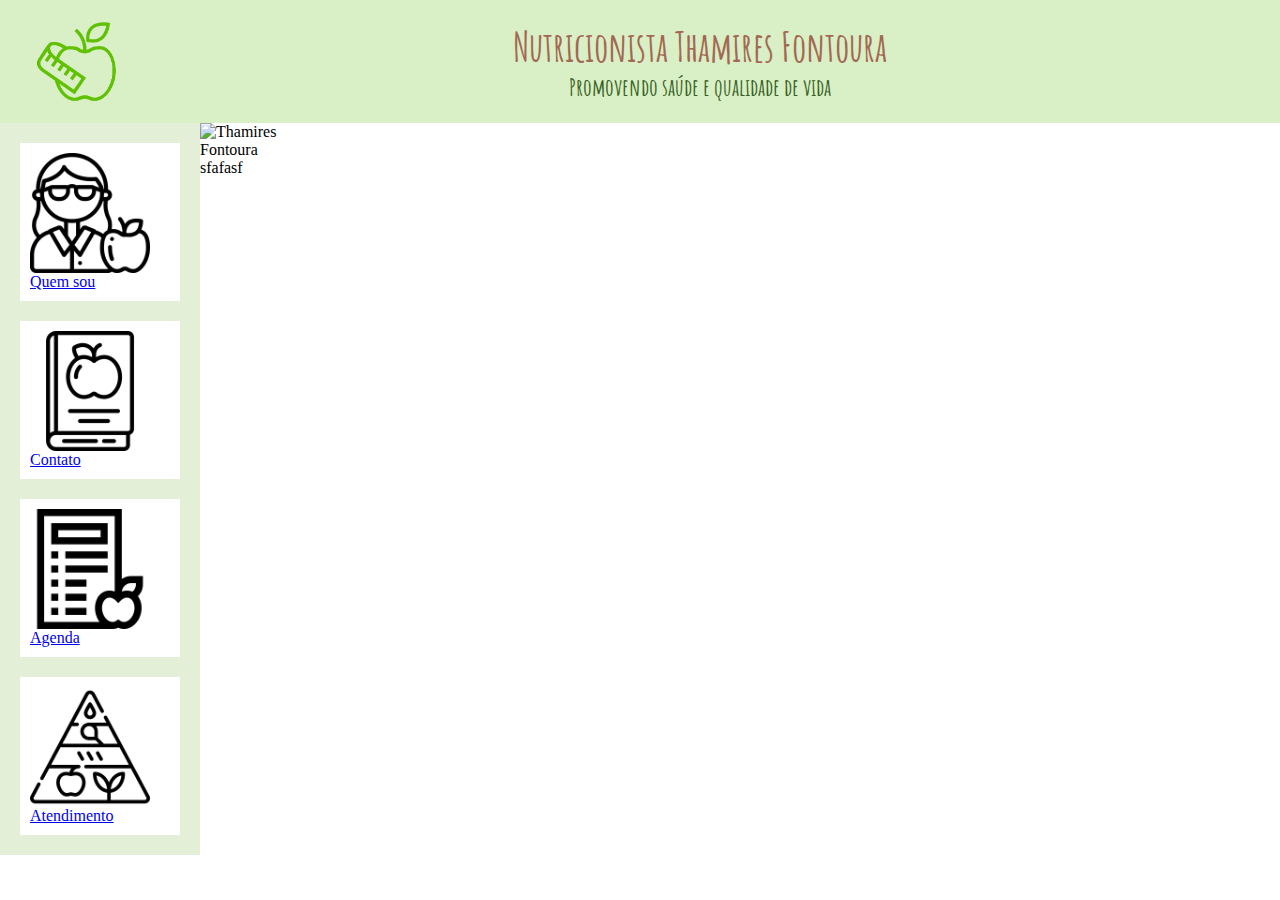
==== index.html @ 33076f17 "cc" ====
<!DOCTYPE html>
<html lang="pt-br">
<head>
    <meta charset="UTF-8">
    <meta http-equiv="X-UA-Compatible" content="IE=edge">
    <meta name="viewport" content="width=device-width, initial-scale=1.0">
    <link rel="stylesheet" href="style.css">
    <title>Site nutricionista</title>
</head>
<body>
    
    <div class="container">
        <header class="cabecalho">
            <a href="#"><img src="logo.png" alt="Logo"></a>
            <div class="item-container">
                <h1>Nutricionista Thamires Fontoura</h1>
                <h2>Promovendo saúde e qualidade de vida</h2>
            </div>
        </header>

        <nav class="sidenav">
            <ul>
                <li>
                    <a href="#">
                        <img src="quemsou.png" alt="Quem sou">
                        <span>Quem sou</span>
                    </a>
                </li>
                <li>
                    <a href="#">
                        <img src="contato.png" alt="Contato">
                        <span>Contato</span>
                    </a>
                </li>
                <li>
                    <a href="#">
                        <img src="agenda.png" alt="Agenda">
                        <span>Agenda</span>
                    </a>
                </li>
                <li>
                    <a href="#">
                        <img src="atendimento.png" alt="Atendimento">
                        <span>Atendimento</span>
                    </a>
                </li>
            </ul>
        </nav>

        <main class="content">
            <div>
                <img src="" alt="Thamires Fontoura">
            </div>

            <p>sfafasf</p>
        </main>

        <footer class="rodape">

        </footer>
    </div>

</body>
</html>
---- style.css ----
@charset "UTF-8";

@import url('https://fonts.googleapis.com/css2?family=Vollkorn:ital,wght@0,400;0,500;0,600;0,700;0,800;0,900;1,400;1,500;1,600;1,700;1,800;1,900&display=swap');

@import url('https://fonts.googleapis.com/css2?family=Indie+Flower&display=swap');

@import url('https://fonts.googleapis.com/css2?family=Amatic+SC:wght@700&display=swap');

*{
    margin: 0;
    padding: 0;
    box-sizing: border-box;
}

img{
    min-width: 80px;
    max-width: 120px;
    display: block;
}

.container{
    display: grid;
    grid-template-columns: 200px 1fr;
    grid-template-areas: 
        'header header'
        'sidenav conteudo'
        'sidenav conteudo'
        'rodape rodape'
    ;
}

.cabecalho{
    grid-area: header;
    background-color: #D9EFC5;
    padding: 20px;
    display: flex;
}

.item-container{
    font-family: 'Amatic SC', cursive;
    flex-grow: 1;
    align-self: center;
}

.item-container h1{
    font-size: 2.5em;
    color: #A36852;
    text-align: center;
}

.item-container h2{
    color: #375F23;
    text-align: center;
}

ul{
    list-style: none;
}

.sidenav{
    grid-area: sidenav;
    padding: 20px;
    background-color: #e3f0d7;
}

.sidenav a{
    padding: 10px;
    display: block;
    background-color: white;
}

.sidenav li + li{
    margin-top: 20px;
}

.content{
    grid-area: conteudo;
}

.rodape{
    grid-area: rodape;
}
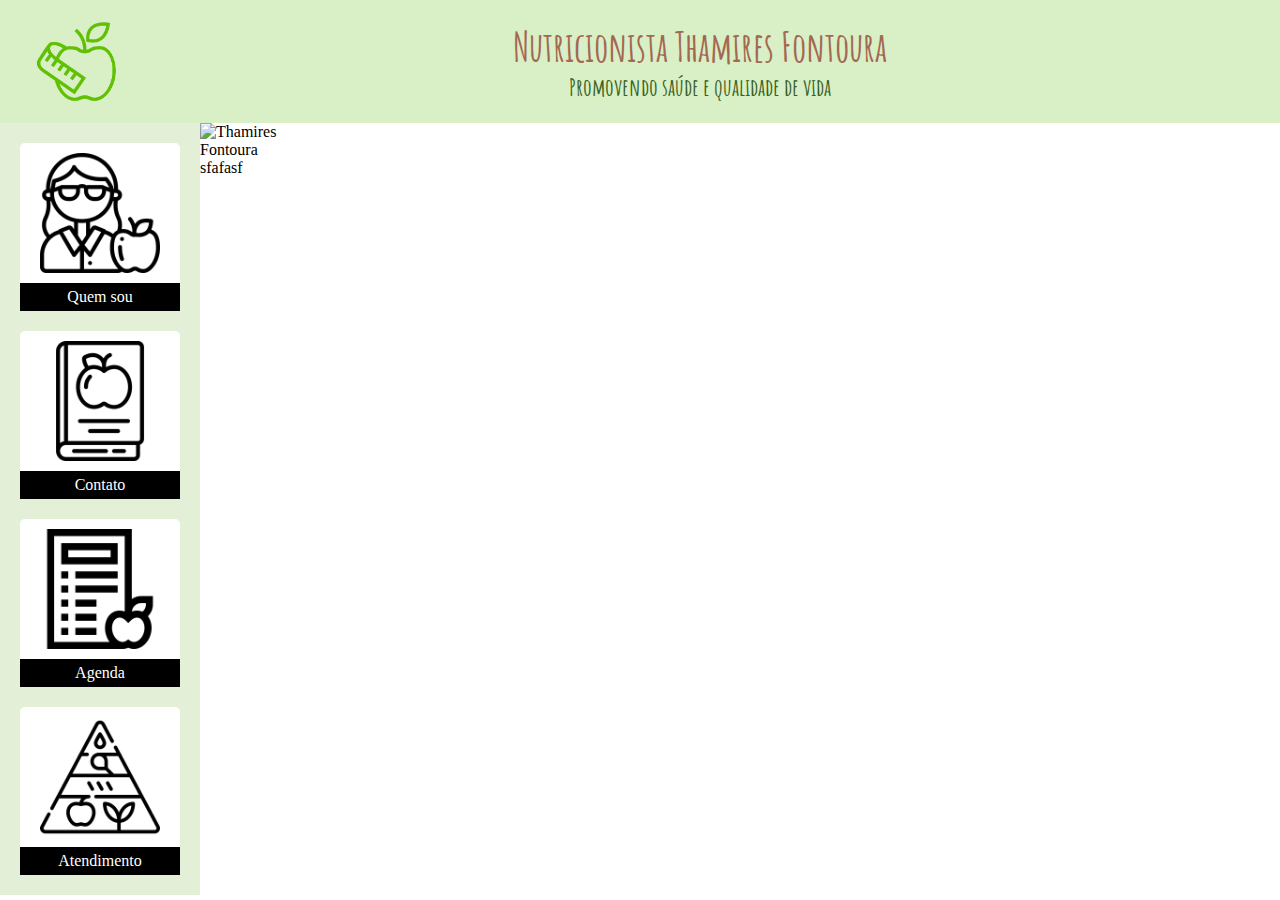
==== commit ea5c62bb: "cc" ====
--- a/index.html
+++ b/index.html
@@ -23,25 +23,25 @@
                 <li>
                     <a href="#">
                         <img src="quemsou.png" alt="Quem sou">
-                        <span>Quem sou</span>
+                        <div>Quem sou</div>
                     </a>
                 </li>
                 <li>
                     <a href="#">
                         <img src="contato.png" alt="Contato">
-                        <span>Contato</span>
+                        <div>Contato</div>
                     </a>
                 </li>
                 <li>
                     <a href="#">
                         <img src="agenda.png" alt="Agenda">
-                        <span>Agenda</span>
+                        <div>Agenda</div>
                     </a>
                 </li>
                 <li>
                     <a href="#">
                         <img src="atendimento.png" alt="Atendimento">
-                        <span>Atendimento</span>
+                        <div>Atendimento</div>
                     </a>
                 </li>
             </ul>
--- a/style.css
+++ b/style.css
@@ -67,10 +67,24 @@
     padding: 10px;
     display: block;
     background-color: white;
+    border-radius: 5px;
+    text-decoration: none;
 }
 
 .sidenav li + li{
     margin-top: 20px;
+}
+
+.sidenav img{
+    margin: 0px auto;
+}
+
+.sidenav div{
+    text-align: center;
+    margin: 10px -10px -10px -10px;
+    background-color: black;
+    color: white;
+    padding: 5px;
 }
 
 .content{
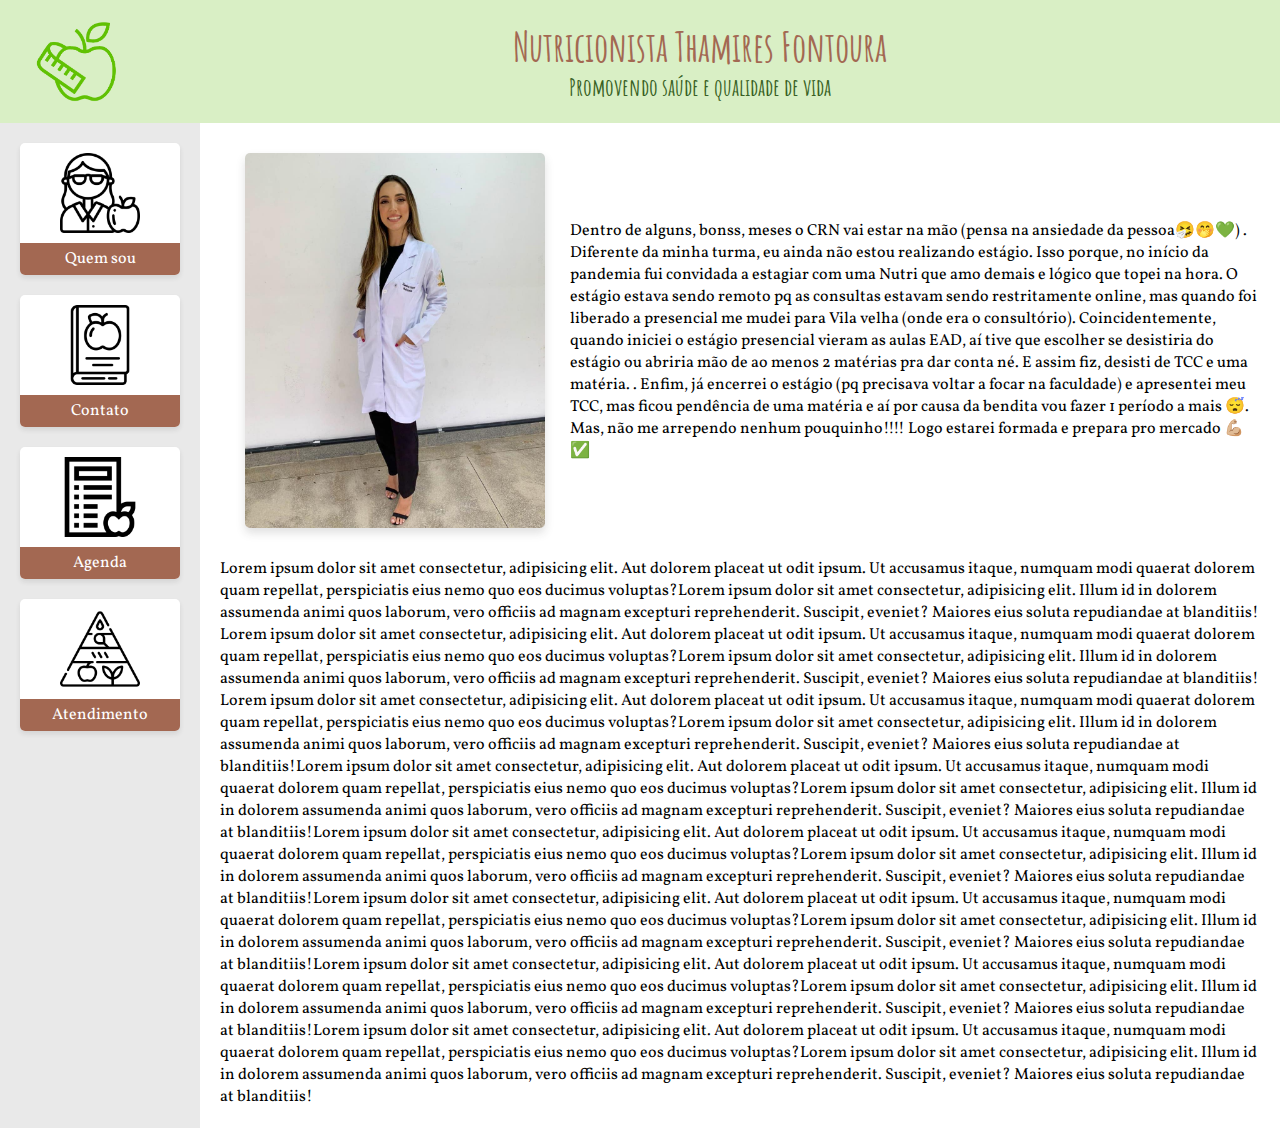
==== commit a35176dc: "projeto" ====
--- a/index.html
+++ b/index.html
@@ -4,7 +4,7 @@
     <meta charset="UTF-8">
     <meta http-equiv="X-UA-Compatible" content="IE=edge">
     <meta name="viewport" content="width=device-width, initial-scale=1.0">
-    <link rel="stylesheet" href="style.css">
+    <link rel="stylesheet" href="index.css">
     <title>Site nutricionista</title>
 </head>
 <body>
@@ -21,25 +21,25 @@
         <nav class="sidenav">
             <ul>
                 <li>
-                    <a href="#">
+                    <a href="index.html" target="_self">
                         <img src="quemsou.png" alt="Quem sou">
                         <div>Quem sou</div>
                     </a>
                 </li>
                 <li>
-                    <a href="#">
+                    <a href="contato.html" target="_self">
                         <img src="contato.png" alt="Contato">
                         <div>Contato</div>
                     </a>
                 </li>
                 <li>
-                    <a href="#">
+                    <a href="agenda.html" target="_self">
                         <img src="agenda.png" alt="Agenda">
                         <div>Agenda</div>
                     </a>
                 </li>
                 <li>
-                    <a href="#">
+                    <a href="atend.html" target="_self">
                         <img src="atendimento.png" alt="Atendimento">
                         <div>Atendimento</div>
                     </a>
@@ -49,10 +49,21 @@
 
         <main class="content">
             <div>
-                <img src="" alt="Thamires Fontoura">
+                <img src="foto.jpg" alt="Thamires Fontoura">
             </div>
 
-            <p>sfafasf</p>
+            <p class="p1">Dentro de alguns, bonss, meses o CRN vai estar na mão (pensa na ansiedade da pessoa🤧🤭💚)
+                .
+                Diferente da minha turma, eu ainda não estou realizando estágio. Isso porque, no início da pandemia fui convidada a estagiar com uma Nutri que amo demais e lógico que topei na hora. O estágio estava sendo remoto pq as consultas estavam sendo restritamente online, mas quando foi liberado a presencial me mudei para Vila velha (onde era o consultório). Coincidentemente, quando iniciei o estágio presencial vieram as aulas EAD, aí tive que escolher se desistiria do estágio ou abriria mão de ao menos 2 matérias pra dar conta né. E assim fiz, desisti de TCC e uma matéria.
+                .
+                Enfim, já encerrei o estágio (pq precisava voltar a focar na faculdade) e apresentei meu TCC, mas ficou pendência de uma matéria e aí por causa da bendita vou fazer 1 período a mais 😴. Mas, não me arrependo nenhum pouquinho!!!! Logo estarei formada e prepara pro mercado 💪🏼✅
+            </p>
+
+            <p class="p2">
+                Lorem ipsum dolor sit amet consectetur, adipisicing elit. Aut dolorem placeat ut odit ipsum. Ut accusamus itaque, numquam modi quaerat dolorem quam repellat, perspiciatis eius nemo quo eos ducimus voluptas?Lorem ipsum dolor sit amet consectetur, adipisicing elit. Illum id in dolorem assumenda animi quos laborum, vero officiis ad magnam excepturi reprehenderit. Suscipit, eveniet? Maiores eius soluta repudiandae at blanditiis!
+                Lorem ipsum dolor sit amet consectetur, adipisicing elit. Aut dolorem placeat ut odit ipsum. Ut accusamus itaque, numquam modi quaerat dolorem quam repellat, perspiciatis eius nemo quo eos ducimus voluptas?Lorem ipsum dolor sit amet consectetur, adipisicing elit. Illum id in dolorem assumenda animi quos laborum, vero officiis ad magnam excepturi reprehenderit. Suscipit, eveniet? Maiores eius soluta repudiandae at blanditiis!
+                Lorem ipsum dolor sit amet consectetur, adipisicing elit. Aut dolorem placeat ut odit ipsum. Ut accusamus itaque, numquam modi quaerat dolorem quam repellat, perspiciatis eius nemo quo eos ducimus voluptas?Lorem ipsum dolor sit amet consectetur, adipisicing elit. Illum id in dolorem assumenda animi quos laborum, vero officiis ad magnam excepturi reprehenderit. Suscipit, eveniet? Maiores eius soluta repudiandae at blanditiis!Lorem ipsum dolor sit amet consectetur, adipisicing elit. Aut dolorem placeat ut odit ipsum. Ut accusamus itaque, numquam modi quaerat dolorem quam repellat, perspiciatis eius nemo quo eos ducimus voluptas?Lorem ipsum dolor sit amet consectetur, adipisicing elit. Illum id in dolorem assumenda animi quos laborum, vero officiis ad magnam excepturi reprehenderit. Suscipit, eveniet? Maiores eius soluta repudiandae at blanditiis!Lorem ipsum dolor sit amet consectetur, adipisicing elit. Aut dolorem placeat ut odit ipsum. Ut accusamus itaque, numquam modi quaerat dolorem quam repellat, perspiciatis eius nemo quo eos ducimus voluptas?Lorem ipsum dolor sit amet consectetur, adipisicing elit. Illum id in dolorem assumenda animi quos laborum, vero officiis ad magnam excepturi reprehenderit. Suscipit, eveniet? Maiores eius soluta repudiandae at blanditiis!Lorem ipsum dolor sit amet consectetur, adipisicing elit. Aut dolorem placeat ut odit ipsum. Ut accusamus itaque, numquam modi quaerat dolorem quam repellat, perspiciatis eius nemo quo eos ducimus voluptas?Lorem ipsum dolor sit amet consectetur, adipisicing elit. Illum id in dolorem assumenda animi quos laborum, vero officiis ad magnam excepturi reprehenderit. Suscipit, eveniet? Maiores eius soluta repudiandae at blanditiis!Lorem ipsum dolor sit amet consectetur, adipisicing elit. Aut dolorem placeat ut odit ipsum. Ut accusamus itaque, numquam modi quaerat dolorem quam repellat, perspiciatis eius nemo quo eos ducimus voluptas?Lorem ipsum dolor sit amet consectetur, adipisicing elit. Illum id in dolorem assumenda animi quos laborum, vero officiis ad magnam excepturi reprehenderit. Suscipit, eveniet? Maiores eius soluta repudiandae at blanditiis!Lorem ipsum dolor sit amet consectetur, adipisicing elit. Aut dolorem placeat ut odit ipsum. Ut accusamus itaque, numquam modi quaerat dolorem quam repellat, perspiciatis eius nemo quo eos ducimus voluptas?Lorem ipsum dolor sit amet consectetur, adipisicing elit. Illum id in dolorem assumenda animi quos laborum, vero officiis ad magnam excepturi reprehenderit. Suscipit, eveniet? Maiores eius soluta repudiandae at blanditiis!
+            </p>
         </main>
 
         <footer class="rodape">
--- a/index.css
+++ b/index.css
@@ -0,0 +1,141 @@
+@charset "UTF-8";
+
+@import url('https://fonts.googleapis.com/css2?family=Vollkorn:ital,wght@0,400;0,500;0,600;0,700;0,800;0,900;1,400;1,500;1,600;1,700;1,800;1,900&display=swap');
+
+@import url('https://fonts.googleapis.com/css2?family=Indie+Flower&display=swap');
+
+@import url('https://fonts.googleapis.com/css2?family=Amatic+SC:wght@700&display=swap');
+
+@import url('https://fonts.googleapis.com/css2?family=Vollkorn:ital,wght@0,400;0,500;0,600;0,700;0,800;0,900;1,400;1,500;1,600;1,700;1,800;1,900&display=swap');
+
+*{
+    margin: 0;
+    padding: 0;
+    box-sizing: border-box;
+}
+
+img{
+    min-width: 80px;
+    max-width: 120px;
+    display: block;
+}
+
+.container{
+    display: grid;
+    grid-template-columns: 200px 1fr;
+    grid-template-areas: 
+        'header header'
+        'sidenav conteudo'
+        'sidenav conteudo'
+        'rodape rodape'
+    ;
+}
+
+.cabecalho{
+    grid-area: header;
+    background-color: #D9EFC5;
+    padding: 20px;
+    display: flex;
+}
+
+.item-container{
+    font-family: 'Amatic SC', cursive;
+    flex-grow: 1;
+    align-self: center;
+}
+
+.item-container h1{
+    font-size: 2.5em;
+    color: #A36852;
+    text-align: center;
+}
+
+.item-container h2{
+    color: #375F23;
+    text-align: center;
+}
+
+ul{
+    list-style: none;
+}
+
+.sidenav{
+    grid-area: sidenav;
+    padding: 20px;
+    background-color: #e9e9e9;
+    font-family: 'Vollkorn', serif;
+}
+
+.sidenav a{
+    padding: 10px;
+    display: block;
+    background-color: white;
+    border-radius: 5px;
+    text-decoration: none;
+    box-shadow: 0px 3px 5px rgba(44, 44, 44, 0.1);
+}
+
+.sidenav li + li{
+    margin-top: 20px;
+}
+
+.sidenav img{
+    margin: 0px auto;
+}
+
+.sidenav div{
+    text-align: center;
+    margin: 10px -10px -10px -10px;
+    background-color: #A36852;
+    color: white;
+    padding: 5px;
+    border-bottom-left-radius: 5px;
+    border-bottom-right-radius: 5px;
+}
+
+.sidenav img{
+    min-width: 70px;
+    max-width: 80px;
+}
+
+.sidenav a:hover{
+    background-color: aqua;
+}
+
+.sidenav a:hover > div{
+    background-color: #375F23;
+    color: #A36852;
+}
+
+.sidenav a, .sidenav div{
+    transition-duration: 0.3s;
+}
+
+.content{
+    grid-area: conteudo;
+    padding: 20px;
+    display: grid;
+    grid-template-columns: 350px 1fr;
+    row-gap: 20px;
+    font-family: 'Vollkorn', serif;
+}
+
+.p1{
+    align-self: center;
+}
+
+.p2{
+    grid-column: 1 / -1;
+}
+
+.content img{
+    max-width: 300px;
+    justify-self: center;
+    margin: 10px;
+    box-shadow: 0px 5px 10px rgba(44, 44, 44, 0.15);
+    border-radius: 5px;
+}
+
+.rodape{
+    grid-area: rodape;
+}